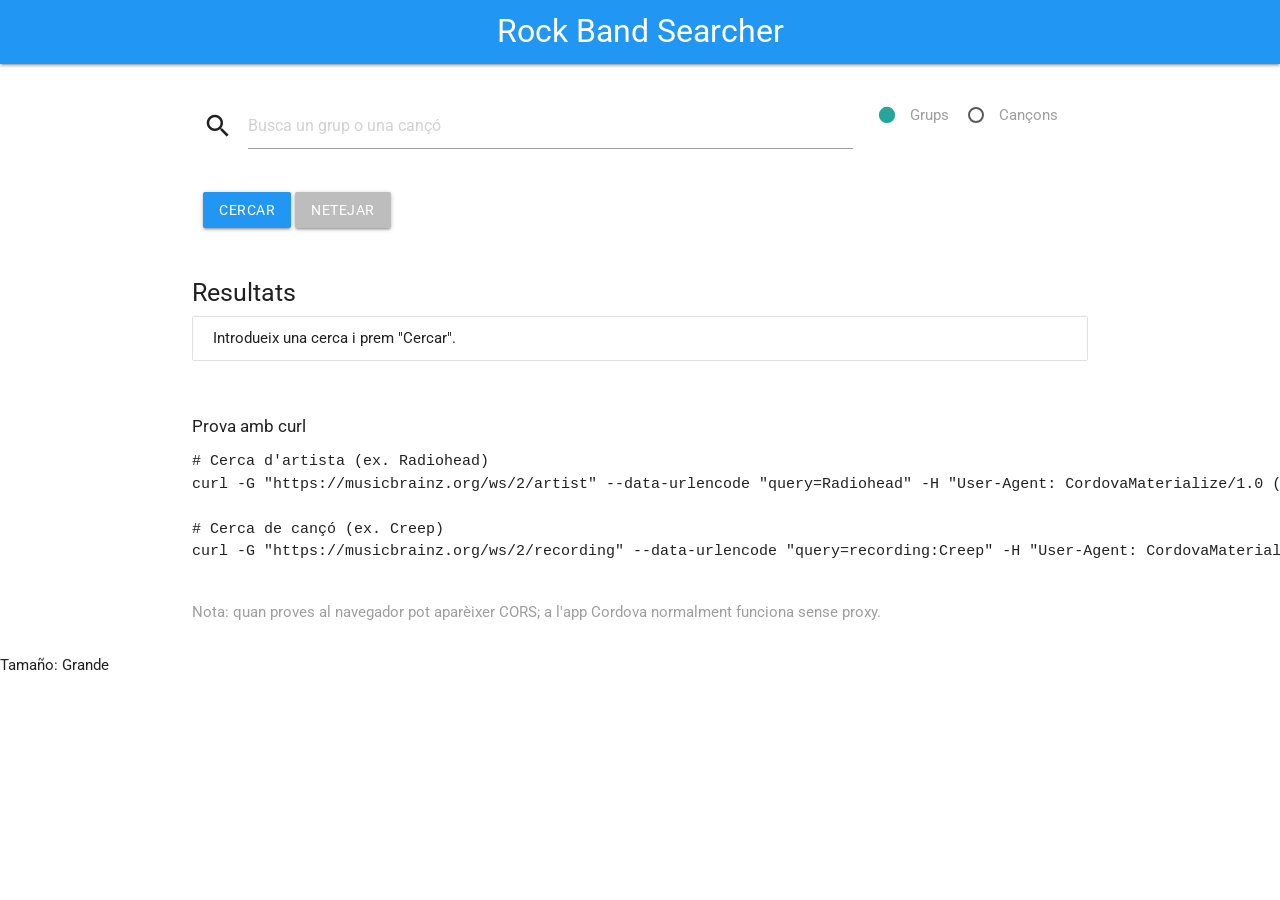
==== www/index.html @ 9fcbaa08 "yesss" ====
<!DOCTYPE html>
<html lang="ca">
<head>
    <meta charset="utf-8">
    <meta name="viewport" content="width=device-width, initial-scale=1">
    <title>Rock Band Searcher</title>
    <link rel="stylesheet" href="https://cdnjs.cloudflare.com/ajax/libs/materialize/1.0.0/css/materialize.min.css">
    <link href="https://fonts.googleapis.com/icon?family=Material+Icons" rel="stylesheet">
    <link href="https://fonts.googleapis.com/css2?family=Roboto:wght@300;400;500;700&display=swap" rel="stylesheet">
    <link rel="stylesheet" href="css/index.css">
    <meta name="theme-color" content="#2196f3">
</head>
<body>
    <nav>
        <div class="nav-wrapper blue">
            <a href="#" class="brand-logo center">Rock Band Searcher</a>
        </div>
    </nav>

    <main class="container">
        <div class="row" style="margin-top: 24px;">
            <div class="input-field col s12 m9">
                <i class="material-icons prefix">search</i>
                <input id="query" type="search" placeholder="Busca un grup o una cançó" autocomplete="off">
                <!-- label left out to keep placeholder visible; prefix places icon to the left -->
            </div>
            <div class="col s12 m3">
                <p>
                    <label>
                      <input name="type" type="radio" value="artist" checked />
                      <span>Grups</span>
                    </label>
                    <label style="margin-left:12px">
                      <input name="type" type="radio" value="recording" />
                      <span>Cançons</span>
                    </label>
                </p>
            </div>
        </div>

        <div class="row">
            <div class="col s12">
                <a id="btnSearch" class="btn blue">Cercar</a>
                <a id="btnClear" class="btn grey lighten-1">Netejar</a>
            </div>
        </div>

        <div class="section">
            <h5>Resultats</h5>
            <ul id="results" class="collection">
            </ul>
        </div>

        <div class="section">
            <h6>Prova amb curl</h6>
            <pre>
# Cerca d'artista (ex. Radiohead)
curl -G "https://musicbrainz.org/ws/2/artist" --data-urlencode "query=Radiohead" -H "User-Agent: CordovaMaterialize/1.0 (tu@email.com)" -H "Accept: application/json"

# Cerca de cançó (ex. Creep)
curl -G "https://musicbrainz.org/ws/2/recording" --data-urlencode "query=recording:Creep" -H "User-Agent: CordovaMaterialize/1.0 (tu@email.com)" -H "Accept: application/json"
            </pre>
            <p class="grey-text">Nota: quan proves al navegador pot aparèixer CORS; a l'app Cordova normalment funciona sense proxy.</p>
        </div>
    </main>

    <script src="https://cdnjs.cloudflare.com/ajax/libs/materialize/1.0.0/js/materialize.min.js"></script>
    <script src="js/index.js"></script>

</body>
</html>
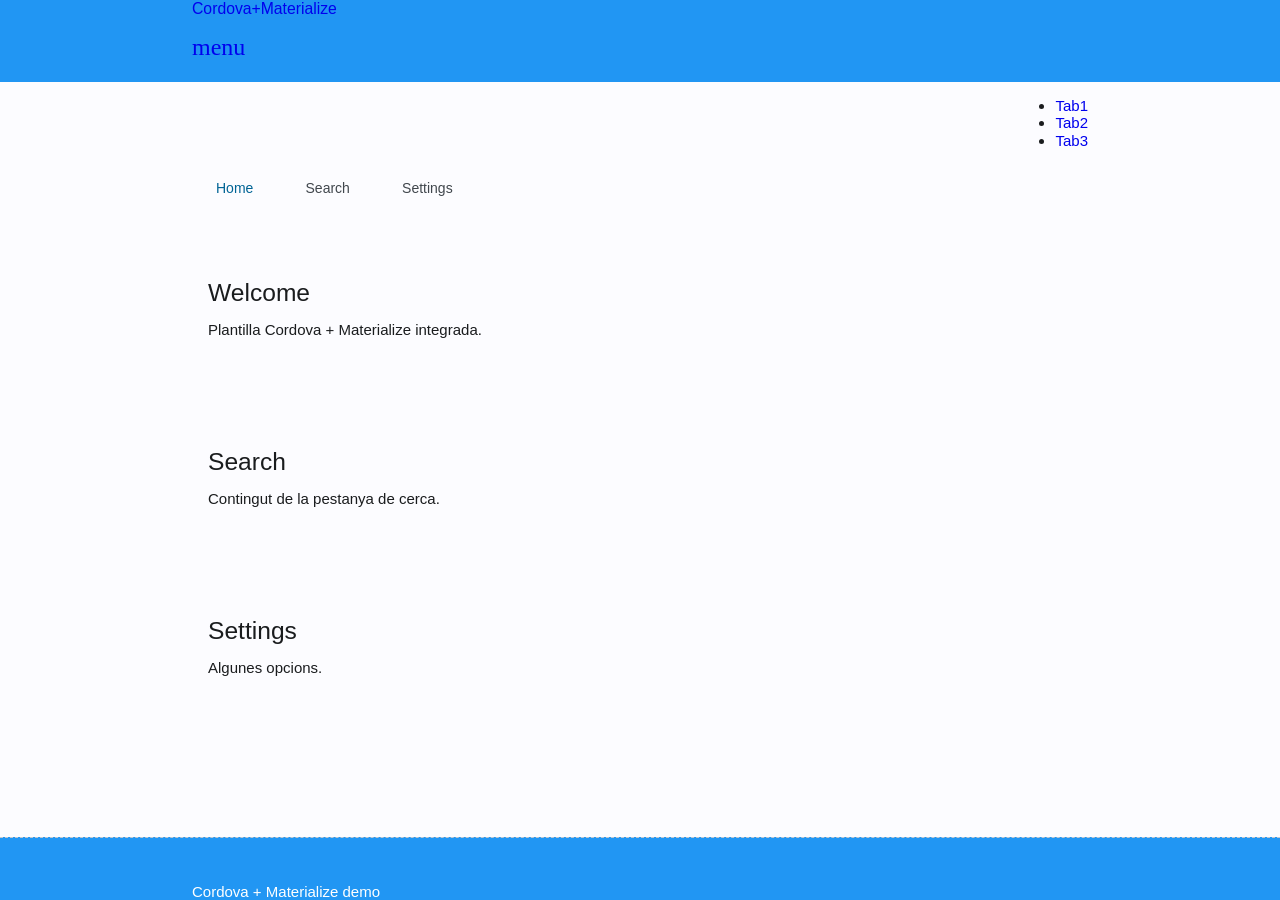
==== commit d79bb5cd: "." ====
--- a/www/index.html
+++ b/www/index.html
@@ -1,71 +1,91 @@
 <!DOCTYPE html>
-<html lang="ca">
-<head>
+<html lang="en">
+  <head>
     <meta charset="utf-8">
-    <meta name="viewport" content="width=device-width, initial-scale=1">
-    <title>Rock Band Searcher</title>
-    <link rel="stylesheet" href="https://cdnjs.cloudflare.com/ajax/libs/materialize/1.0.0/css/materialize.min.css">
+      <meta http-equiv="Content-Security-Policy" content="default-src 'self' https://code.jquery.com https://fonts.gstatic.com https://fonts.googleapis.com data: gap: https://ssl.gstatic.com 'unsafe-eval'; script-src 'self' https://code.jquery.com 'unsafe-inline' 'unsafe-eval'; style-src 'self' https://fonts.googleapis.com 'unsafe-inline'; media-src *; img-src 'self' data:;">
+    <meta name="format-detection" content="telephone=no">
+    <meta name="msapplication-tap-highlight" content="no">
+    <meta name="viewport" content="initial-scale=1, width=device-width, viewport-fit=cover">
+    <meta name="color-scheme" content="light dark">
+    <title>Cordova + Materialize</title>
+
+    <!-- Icons and CSS (local copies expected in www/css) -->
     <link href="https://fonts.googleapis.com/icon?family=Material+Icons" rel="stylesheet">
-    <link href="https://fonts.googleapis.com/css2?family=Roboto:wght@300;400;500;700&display=swap" rel="stylesheet">
+    <link rel="stylesheet" href="css/materialize.min.css">
     <link rel="stylesheet" href="css/index.css">
-    <meta name="theme-color" content="#2196f3">
-</head>
-<body>
-    <nav>
-        <div class="nav-wrapper blue">
-            <a href="#" class="brand-logo center">Rock Band Searcher</a>
+  </head>
+  <body>
+
+    <!-- Navbar -->
+    <header>
+      <nav class="blue">
+        <div class="nav-wrapper container">
+          <a href="#" class="brand-logo">Cordova+Materialize</a>
+          <a href="#" data-target="mobile-demo" class="sidenav-trigger"><i class="material-icons">menu</i></a>
+          <ul class="right hide-on-med-and-down">
+            <li><a href="#tab1">Tab1</a></li>
+            <li><a href="#tab2">Tab2</a></li>
+            <li><a href="#tab3">Tab3</a></li>
+          </ul>
         </div>
-    </nav>
+      </nav>
 
-    <main class="container">
-        <div class="row" style="margin-top: 24px;">
-            <div class="input-field col s12 m9">
-                <i class="material-icons prefix">search</i>
-                <input id="query" type="search" placeholder="Busca un grup o una cançó" autocomplete="off">
-                <!-- label left out to keep placeholder visible; prefix places icon to the left -->
-            </div>
-            <div class="col s12 m3">
-                <p>
-                    <label>
-                      <input name="type" type="radio" value="artist" checked />
-                      <span>Grups</span>
-                    </label>
-                    <label style="margin-left:12px">
-                      <input name="type" type="radio" value="recording" />
-                      <span>Cançons</span>
-                    </label>
-                </p>
-            </div>
+      <ul class="sidenav" id="mobile-demo">
+        <li><a href="#tab1">Tab1</a></li>
+        <li><a href="#tab2">Tab2</a></li>
+        <li><a href="#tab3">Tab3</a></li>
+        <li class="divider"></li>
+        <li><a href="#">Another item</a></li>
+      </ul>
+    </header>
+
+    <!-- Tabs -->
+    <main class="container" style="padding:0;flex:1 0 auto;">
+      <div class="row">
+        <div class="col s12">
+          <ul id="tabs-swipe-demo" class="tabs">
+            <li class="tab col s4"><a href="#tab1" class="active">Home</a></li>
+            <li class="tab col s4"><a href="#tab2">Search</a></li>
+            <li class="tab col s4"><a href="#tab3">Settings</a></li>
+          </ul>
         </div>
-
-        <div class="row">
-            <div class="col s12">
-                <a id="btnSearch" class="btn blue">Cercar</a>
-                <a id="btnClear" class="btn grey lighten-1">Netejar</a>
-            </div>
+        <div id="tab1" class="col s12 tabs-content">
+          <div class="section">
+            <h5>Welcome</h5>
+            <p>Plantilla Cordova + Materialize integrada.</p>
+          </div>
         </div>
-
-        <div class="section">
-            <h5>Resultats</h5>
-            <ul id="results" class="collection">
-            </ul>
+        <div id="tab2" class="col s12 tabs-content">
+          <div class="section">
+            <h5>Search</h5>
+            <p>Contingut de la pestanya de cerca.</p>
+          </div>
         </div>
-
-        <div class="section">
-            <h6>Prova amb curl</h6>
-            <pre>
-# Cerca d'artista (ex. Radiohead)
-curl -G "https://musicbrainz.org/ws/2/artist" --data-urlencode "query=Radiohead" -H "User-Agent: CordovaMaterialize/1.0 (tu@email.com)" -H "Accept: application/json"
-
-# Cerca de cançó (ex. Creep)
-curl -G "https://musicbrainz.org/ws/2/recording" --data-urlencode "query=recording:Creep" -H "User-Agent: CordovaMaterialize/1.0 (tu@email.com)" -H "Accept: application/json"
-            </pre>
-            <p class="grey-text">Nota: quan proves al navegador pot aparèixer CORS; a l'app Cordova normalment funciona sense proxy.</p>
+        <div id="tab3" class="col s12 tabs-content">
+          <div class="section">
+            <h5>Settings</h5>
+            <p>Algunes opcions.</p>
+          </div>
         </div>
+      </div>
     </main>
 
-    <script src="https://cdnjs.cloudflare.com/ajax/libs/materialize/1.0.0/js/materialize.min.js"></script>
-    <script src="js/index.js"></script>
+    <footer class="page-footer blue">
+      <div class="container">
+        <div class="row">
+          <div class="col s12">
+            <span class="white-text">Cordova + Materialize demo</span>
+          </div>
+        </div>
+      </div>
+    </footer>
 
-</body>
-</html>+    <!--  Scripts  -->
+    <script src="js/load-cordova.js"></script>
+    <!-- Prefer CDN jQuery; local fallback handled in fallbacks.js (keeps CSP and caching clean) -->
+    <script src="https://code.jquery.com/jquery-2.1.1.min.js"></script>
+    <script src="js/fallbacks.js"></script>
+    <script src="js/materialize.min.js"></script>
+    <script src="js/init.js"></script>
+  </body>
+</html>
--- a/www/css/index.css
+++ b/www/css/index.css
@@ -0,0 +1,35 @@
+
+/* Plantilla CSS mínima de Cordova */
+html, body {
+	height: 100vh;
+	width: 100%;
+	display: flex;
+	justify-content: space-between;
+	flex-flow: column;
+	margin: 0;
+}
+
+body {
+	font-family: Roboto, 'Helvetica Neue', Arial, sans-serif;
+	-webkit-font-smoothing: antialiased;
+}
+
+.container { max-width: 1100px; }
+
+.tabs-content {
+	height: 100%;
+	overflow-y: scroll !important;
+	padding: 16px;
+	box-sizing: border-box;
+}
+
+.brand-logo{font-size:1.05rem}
+.nav-wrapper .sidenav-trigger{display:block}
+.section{padding:12px 0}
+
+/* Pequeños estilos para que se vea correcto en dispositivos */
+@media (max-width: 600px) {
+	.app { margin-top: 20px; padding: 0 12px; }
+}
+.size-small .collection-item{ padding:8px 10px; font-size:14px; }
+
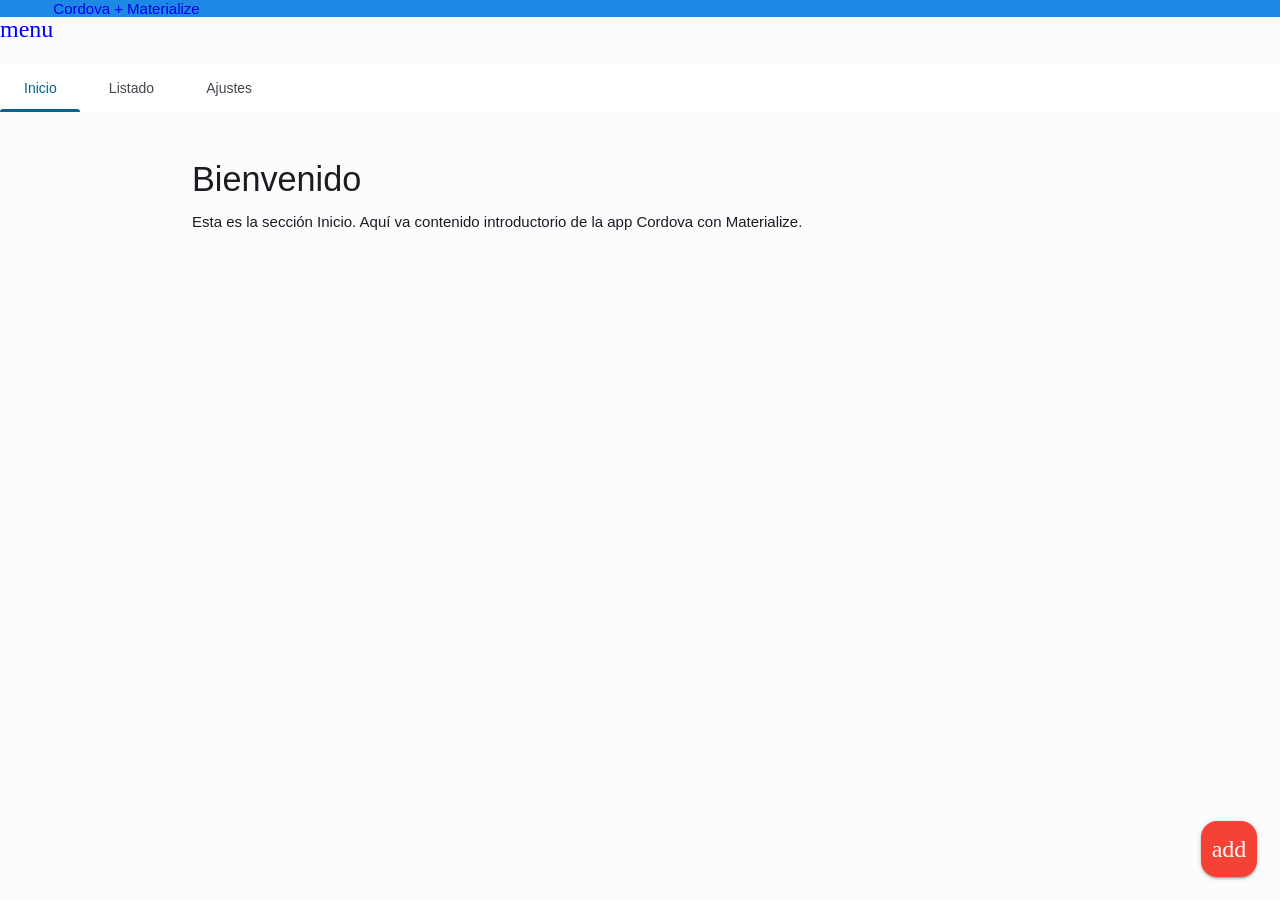
==== commit 2b05b301: "." ====
--- a/www/index.html
+++ b/www/index.html
@@ -1,91 +1,103 @@
 <!DOCTYPE html>
-<html lang="en">
+<html>
   <head>
     <meta charset="utf-8">
-      <meta http-equiv="Content-Security-Policy" content="default-src 'self' https://code.jquery.com https://fonts.gstatic.com https://fonts.googleapis.com data: gap: https://ssl.gstatic.com 'unsafe-eval'; script-src 'self' https://code.jquery.com 'unsafe-inline' 'unsafe-eval'; style-src 'self' https://fonts.googleapis.com 'unsafe-inline'; media-src *; img-src 'self' data:;">
+    <meta http-equiv="Content-Security-Policy" content="default-src 'self' data: https://ssl.gstatic.com https://fonts.gstatic.com https://cdn.jsdelivr.net https://fonts.googleapis.com 'unsafe-eval'; style-src https://cdn.jsdelivr.net https://fonts.googleapis.com 'self' 'unsafe-inline'; media-src *; img-src 'self' data: content:;">
     <meta name="format-detection" content="telephone=no">
     <meta name="msapplication-tap-highlight" content="no">
     <meta name="viewport" content="initial-scale=1, width=device-width, viewport-fit=cover">
-    <meta name="color-scheme" content="light dark">
     <title>Cordova + Materialize</title>
-
-    <!-- Icons and CSS (local copies expected in www/css) -->
-    <link href="https://fonts.googleapis.com/icon?family=Material+Icons" rel="stylesheet">
-    <link rel="stylesheet" href="css/materialize.min.css">
-    <link rel="stylesheet" href="css/index.css">
+    <!-- Fonts Google -->
+    <link href="https://fonts.googleapis.com/icon?family=Material+Icons" rel="stylesheet" />
+    <!-- CSS materialize -->
+    <link rel="stylesheet" href="css/materialize.min.css" />
+    <!-- CSS personalitzat -->
+    <link rel="stylesheet" href="css/style.css" media="screen,projection" />
   </head>
   <body>
 
     <!-- Navbar -->
-    <header>
-      <nav class="blue">
-        <div class="nav-wrapper container">
-          <a href="#" class="brand-logo">Cordova+Materialize</a>
-          <a href="#" data-target="mobile-demo" class="sidenav-trigger"><i class="material-icons">menu</i></a>
-          <ul class="right hide-on-med-and-down">
-            <li><a href="#tab1">Tab1</a></li>
-            <li><a href="#tab2">Tab2</a></li>
-            <li><a href="#tab3">Tab3</a></li>
-          </ul>
+    <nav>
+      <div class="nav-wrapper blue darken-1">
+        <a href="#" data-target="slide-out" class="sidenav-trigger left"><i class="material-icons">menu</i></a>
+        <a href="#" class="brand-logo center">Cordova + Materialize</a>
+      </div>
+    </nav>
+
+    <!-- Sidenav (menu lateral) -->
+    <ul id="slide-out" class="sidenav">
+      <li>
+        <div class="user-view">
+          <div class="background blue darken-2"></div>
+          <a href="#user"><img class="circle" src="img/logo.png" alt="logo"></a>
+          <a href="#name"><span class="white-text name">Usuario</span></a>
+          <a href="#email"><span class="white-text email">usuario@ejemplo.com</span></a>
         </div>
-      </nav>
+      </li>
+      <li><a href="#tab1" class="waves-effect">Inicio</a></li>
+      <li><a href="#tab2" class="waves-effect">Listado</a></li>
+      <li><a href="#tab3" class="waves-effect">Ajustes</a></li>
+      <li><div class="divider"></div></li>
+      <li><a class="subheader">Opciones</a></li>
+      <li><a class="waves-effect" href="#">Acerca</a></li>
+    </ul>
 
-      <ul class="sidenav" id="mobile-demo">
-        <li><a href="#tab1">Tab1</a></li>
-        <li><a href="#tab2">Tab2</a></li>
-        <li><a href="#tab3">Tab3</a></li>
-        <li class="divider"></li>
-        <li><a href="#">Another item</a></li>
+    <!-- Tabs (swipeable) -->
+    <div class="row" style="margin-bottom:0">
+      <div class="col s12">
+        <ul id="tabs-swipe-demo" class="tabs">
+          <li class="tab col s4"><a href="#tab1">Inicio</a></li>
+          <li class="tab col s4"><a href="#tab2">Listado</a></li>
+          <li class="tab col s4"><a href="#tab3">Ajustes</a></li>
+        </ul>
+      </div>
+    </div>
+
+    <!-- Contenido de las pestañas -->
+    <div id="tab1" class="col s12 tabs-content">
+      <div class="container">
+        <h4>Bienvenido</h4>
+        <p>Esta es la sección Inicio. Aquí va contenido introductorio de la app Cordova con Materialize.</p>
+      </div>
+    </div>
+
+    <div id="tab2" class="col s12 tabs-content">
+      <div class="container">
+        <h4>Listado</h4>
+        <ul class="collection">
+          <li class="collection-item">Elemento 1</li>
+          <li class="collection-item">Elemento 2</li>
+          <li class="collection-item">Elemento 3</li>
+        </ul>
+      </div>
+    </div>
+
+    <div id="tab3" class="col s12 tabs-content">
+      <div class="container">
+        <h4>Ajustes</h4>
+        <p>Opciones y configuración de la aplicación.</p>
+        <a class="waves-effect waves-light btn"><i class="material-icons left">settings</i>Configurar</a>
+      </div>
+    </div>
+
+    <!-- Floating Action Button -->
+    <div class="fixed-action-btn">
+      <a class="btn-floating btn-large red">
+        <i class="large material-icons">add</i>
+      </a>
+      <ul>
+        <li><a class="btn-floating green"><i class="material-icons">cloud</i></a></li>
+        <li><a class="btn-floating blue"><i class="material-icons">edit</i></a></li>
+        <li><a class="btn-floating yellow darken-1"><i class="material-icons">settings</i></a></li>
       </ul>
-    </header>
+    </div>
 
-    <!-- Tabs -->
-    <main class="container" style="padding:0;flex:1 0 auto;">
-      <div class="row">
-        <div class="col s12">
-          <ul id="tabs-swipe-demo" class="tabs">
-            <li class="tab col s4"><a href="#tab1" class="active">Home</a></li>
-            <li class="tab col s4"><a href="#tab2">Search</a></li>
-            <li class="tab col s4"><a href="#tab3">Settings</a></li>
-          </ul>
-        </div>
-        <div id="tab1" class="col s12 tabs-content">
-          <div class="section">
-            <h5>Welcome</h5>
-            <p>Plantilla Cordova + Materialize integrada.</p>
-          </div>
-        </div>
-        <div id="tab2" class="col s12 tabs-content">
-          <div class="section">
-            <h5>Search</h5>
-            <p>Contingut de la pestanya de cerca.</p>
-          </div>
-        </div>
-        <div id="tab3" class="col s12 tabs-content">
-          <div class="section">
-            <h5>Settings</h5>
-            <p>Algunes opcions.</p>
-          </div>
-        </div>
-      </div>
-    </main>
+    <!-- cordova lib -->
+    <script src="cordova.js"></script>
+    <!-- Compiled and minified JavaScript (Materialize) -->
+    <script src="js/materialize.min.js"></script>
+    <!-- init JS -->
+    <script src="js/index.js"></script>
 
-    <footer class="page-footer blue">
-      <div class="container">
-        <div class="row">
-          <div class="col s12">
-            <span class="white-text">Cordova + Materialize demo</span>
-          </div>
-        </div>
-      </div>
-    </footer>
-
-    <!--  Scripts  -->
-    <script src="js/load-cordova.js"></script>
-    <!-- Prefer CDN jQuery; local fallback handled in fallbacks.js (keeps CSP and caching clean) -->
-    <script src="https://code.jquery.com/jquery-2.1.1.min.js"></script>
-    <script src="js/fallbacks.js"></script>
-    <script src="js/materialize.min.js"></script>
-    <script src="js/init.js"></script>
   </body>
 </html>
--- a/www/css/style.css
+++ b/www/css/style.css
@@ -0,0 +1,33 @@
+/* Estilos personalizados para que cada pestaña ocupe toda la pantalla */
+
+/* body fix: perquè ocupi tota la pantalla */
+html, body {
+  height: 100vh;
+  width: 100%;
+  display: flex;
+  justify-content: space-between;
+  flex-flow: column;
+  margin: 0;
+}
+
+/* hacemos que el contenido principal crezca y sea scrollable */
+.tabs-content {
+  height: 100%;
+  overflow-y: auto !important;
+  padding-top: 10px;
+  padding-bottom: 80px; /* espacio para el FAB */
+}
+
+/* Ajustes para que la fila de tabs no empuje el contenido */
+.tabs {
+  background: #ffffff;
+}
+
+/* Asegurar que el container dentro de cada tab aproveche el ancho */
+.tabs-content .container {
+  padding-top: 16px;
+  padding-bottom: 16px;
+}
+
+/* Logo placeholder en caso de no existir imagen */
+.sidenav .circle { background: rgba(255,255,255,0.1); }
